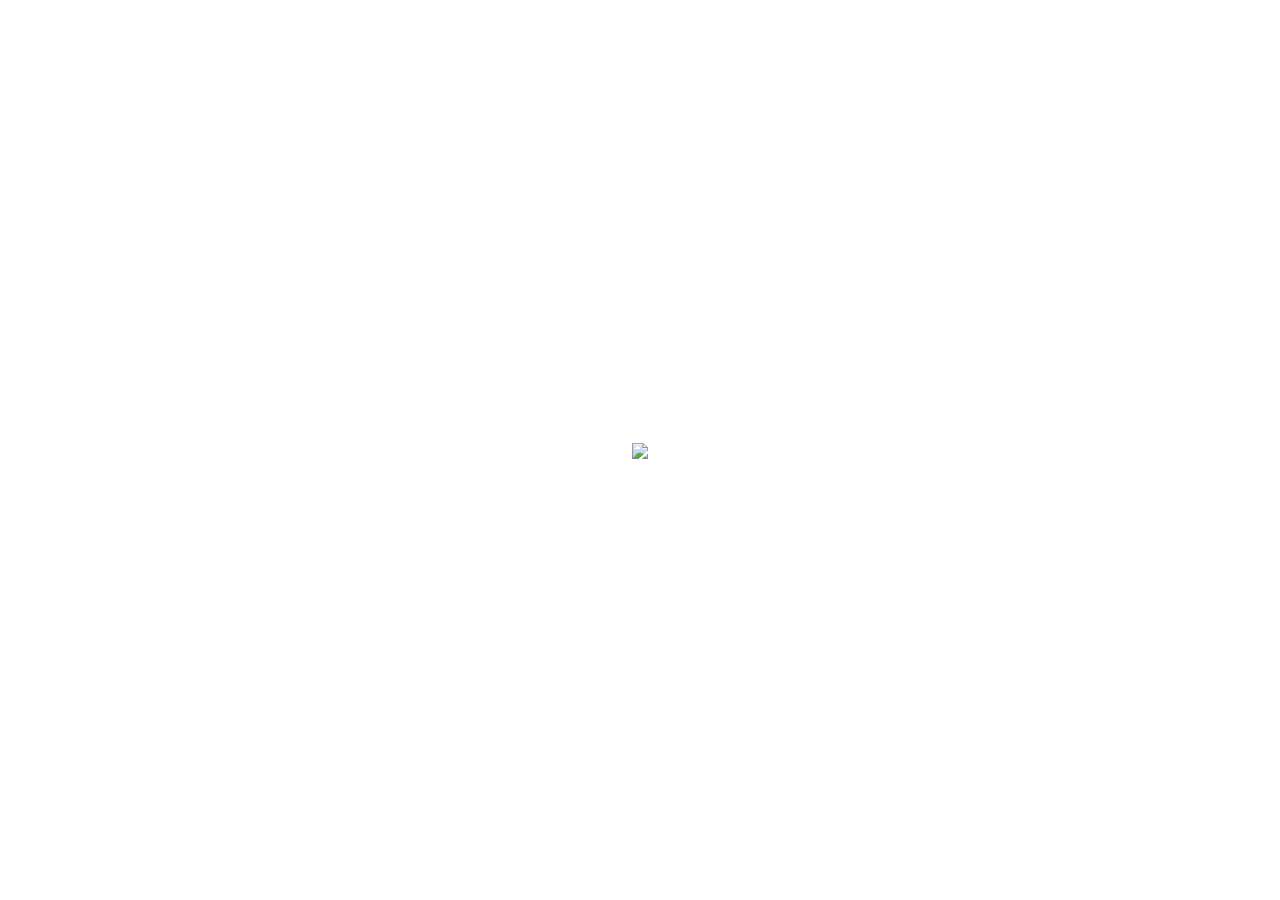
==== index.html @ 92286419 "Add files via upload" ====
<!DOCTYPE html>
<html lang="en">

<head>
    <meta charset="UTF-8">
    <meta name="viewport" content="width=device-width, initial-scale=1.0">
    <link rel="stylesheet" type="text/css" href="stylesheet.css" />

    <link rel="stylesheet" type="text/css" href="ani.css" />
    <link href="https://cdn.jsdelivr.net/npm/bootstrap@5.3.0/dist/css/bootstrap.min.css" rel="stylesheet">
    <link rel="stylesheet" href="https://cdnjs.cloudflare.com/ajax/libs/animate.css/4.1.1/animate.min.css">
    <title>3TH YEAR ANNIVERSARY</title>
</head>

<body>
    <div class="row full-height">
        <div class="col-md-12 m-auto  d-flex justify-content-center animate__pulse">
            <button onclick="typeWriter(); hide('heartLetter')">
                <img id="heartLetter" class="heartbeat" src="/image/love letter@1x-1.0s-200px-200px.svg">
            </button>
            <p id="loveLetter"></p>


        </div>

    </div>
</body>
<script>
    var i = 0;
    let txt = "Hi baby! IT IS OFFICIALLY 3 YEARS YAYYYY 🥳🥳🥳. I LOVE YOU WITH ALL MY HEART 👩🏻‍❤️‍👨🏻.  Thank you for the past 3 years that you are always by my side through ups and downs. You are always patient with me and loving me as the best that you could and I’m always appreciated everything you’ve done for me, for us.  I know that relationship is hard, there are so much more for us to learn, to be better and help each other grow every single day and I’m so grateful that I’m in this journey with YOU. You are my best friend, my love and my rock.You boost my confidence and help me learn so much about myself. You always give me the affirmation throughout our relationship which makes me feel really loved. You bring me endless joy and I can’t imagine a single day without you! I LOVE YOU";

    var speed = 50;

    function typeWriter() {

        if (i < txt.length) {
            document.getElementById("loveLetter").innerHTML += txt.charAt(i);
            i++;
            setTimeout(typeWriter, speed);
        }
    }
    function show(toBlock) {
        setDisplay(toBlock, 'block');
    }
    function hide(toNone) {
        setDisplay(toNone, 'none');
    }
    function setDisplay(target, str) {
        document.getElementById(target).style.display = str;
    }
</script>

</html>
---- stylesheet.css ----
.full-height {
    height: 100vh;
}

.heartbeat {
    -webkit-animation: heartbeat 1s ease-in-out infinite both;
    animation: heartbeat 1s ease-in-out infinite both;
}

button {
    border: none !important;
    background: transparent !important;
}

#loveLetter {
    font-family: 'Babydoll';
}

@font-face {
    font-family: 'Babydoll';
    src: url('/babydoll/Baby\ Doll.ttf');
}

/* ----------------------------------------------
 * Generated by Animista on 2025-3-18 14:33:28
 * Licensed under FreeBSD License.
 * See http://animista.net/license for more info. 
 * w: http://animista.net, t: @cssanimista
 * ---------------------------------------------- */

/**
 * ----------------------------------------
 * animation heartbeat
 * ----------------------------------------
 */
@-webkit-keyframes heartbeat {
    from {
        -webkit-transform: scale(1);
        transform: scale(1);
        -webkit-transform-origin: center center;
        transform-origin: center center;
        -webkit-animation-timing-function: ease-out;
        animation-timing-function: ease-out;
    }

    10% {
        -webkit-transform: scale(0.91);
        transform: scale(0.91);
        -webkit-animation-timing-function: ease-in;
        animation-timing-function: ease-in;
    }

    17% {
        -webkit-transform: scale(0.98);
        transform: scale(0.98);
        -webkit-animation-timing-function: ease-out;
        animation-timing-function: ease-out;
    }

    33% {
        -webkit-transform: scale(0.87);
        transform: scale(0.87);
        -webkit-animation-timing-function: ease-in;
        animation-timing-function: ease-in;
    }

    45% {
        -webkit-transform: scale(1);
        transform: scale(1);
        -webkit-animation-timing-function: ease-out;
        animation-timing-function: ease-out;
    }
}

@keyframes heartbeat {
    from {
        -webkit-transform: scale(1);
        transform: scale(1);
        -webkit-transform-origin: center center;
        transform-origin: center center;
        -webkit-animation-timing-function: ease-out;
        animation-timing-function: ease-out;
    }

    10% {
        -webkit-transform: scale(0.91);
        transform: scale(0.91);
        -webkit-animation-timing-function: ease-in;
        animation-timing-function: ease-in;
    }

    17% {
        -webkit-transform: scale(0.98);
        transform: scale(0.98);
        -webkit-animation-timing-function: ease-out;
        animation-timing-function: ease-out;
    }

    33% {
        -webkit-transform: scale(0.87);
        transform: scale(0.87);
        -webkit-animation-timing-function: ease-in;
        animation-timing-function: ease-in;
    }

    45% {
        -webkit-transform: scale(1);
        transform: scale(1);
        -webkit-animation-timing-function: ease-out;
        animation-timing-function: ease-out;
    }
}
---- ani.css ----
@keyframes animate {
    0.00% {
        transform: translate(0.00px, 0.00px) rotate(0.00deg) scale(0.91, 0.91) skew(0deg, 0.00deg);
        opacity: 1.00;
    }

    4.00% {
        transform: translate(0.00px, 0.00px) rotate(0.00deg) scale(0.91, 0.91);
    }

    8.00% {
        animation-timing-function: cubic-bezier(0.69, 0.60, 0.35, 0.27);
        transform: translate(0.00px, 0.00px) rotate(0.00deg) scale(0.91, 0.91);
    }

    14.00% {
        transform: translate(0.00px, 0.00px) rotate(0.00deg) scale(0.93, 0.93);
    }

    18.00% {
        transform: translate(0.00px, 0.00px) rotate(0.00deg) scale(0.94, 0.94);
    }

    22.00% {
        animation-timing-function: cubic-bezier(0.67, 0.66, 0.34, 0.33);
        transform: translate(0.00px, 0.00px) rotate(0.00deg) scale(0.96, 0.96);
    }

    26.00% {
        transform: translate(0.00px, 0.00px) rotate(0.00deg) scale(0.97, 0.97);
    }

    30.00% {
        transform: translate(0.00px, 0.00px) rotate(0.00deg) scale(0.99, 0.99);
    }

    34.00% {
        animation-timing-function: cubic-bezier(0.65, 0.71, 0.32, 0.38);
        transform: translate(0.00px, 0.00px) rotate(0.00deg) scale(1.01, 1.01);
    }

    40.00% {
        animation-timing-function: cubic-bezier(0.64, 0.74, 0.31, 0.41);
        transform: translate(0.00px, 0.00px) rotate(0.00deg) scale(1.02, 1.02);
    }

    46.00% {
        animation-timing-function: cubic-bezier(0.60, 0.91, 0.23, 0.63);
        transform: translate(0.00px, 0.00px) rotate(0.00deg) scale(1.03, 1.03);
    }

    50.00% {
        transform: translate(0.00px, 0.00px) rotate(0.00deg) scale(1.03, 1.03);
    }

    54.00% {
        transform: translate(0.00px, 0.00px) rotate(0.00deg) scale(1.03, 1.03);
    }

    58.00% {
        animation-timing-function: cubic-bezier(0.69, 0.60, 0.35, 0.27);
        transform: translate(0.00px, 0.00px) rotate(0.00deg) scale(1.03, 1.03);
    }

    64.00% {
        transform: translate(0.00px, 0.00px) rotate(0.00deg) scale(1.01, 1.01);
    }

    68.00% {
        transform: translate(0.00px, 0.00px) rotate(0.00deg) scale(1.00, 1.00);
    }

    72.00% {
        animation-timing-function: cubic-bezier(0.67, 0.66, 0.34, 0.33);
        transform: translate(0.00px, 0.00px) rotate(0.00deg) scale(0.98, 0.98);
    }

    76.00% {
        animation-timing-function: cubic-bezier(0.66, 0.68, 0.33, 0.35);
        transform: translate(0.00px, 0.00px) rotate(0.00deg) scale(0.97, 0.97);
    }

    82.00% {
        animation-timing-function: cubic-bezier(0.65, 0.71, 0.32, 0.38);
        transform: translate(0.00px, 0.00px) rotate(0.00deg) scale(0.94, 0.94);
    }

    88.00% {
        animation-timing-function: cubic-bezier(0.65, 0.73, 0.31, 0.40);
        transform: translate(0.00px, 0.00px) rotate(0.00deg) scale(0.92, 0.92);
    }

    94.00% {
        animation-timing-function: cubic-bezier(0.63, 0.80, 0.28, 0.48);
        transform: translate(0.00px, 0.00px) rotate(0.00deg) scale(0.91, 0.91);
    }

    100.00% {
        animation-timing-function: cubic-bezier(0.63, 0.80, 0.28, 0.48);
        transform: translate(0.00px, 0.00px) rotate(0.00deg) scale(0.91, 0.91);
    }
}

</STYLE>< !-- [ldio] generated by https: //loading.io --></svg>
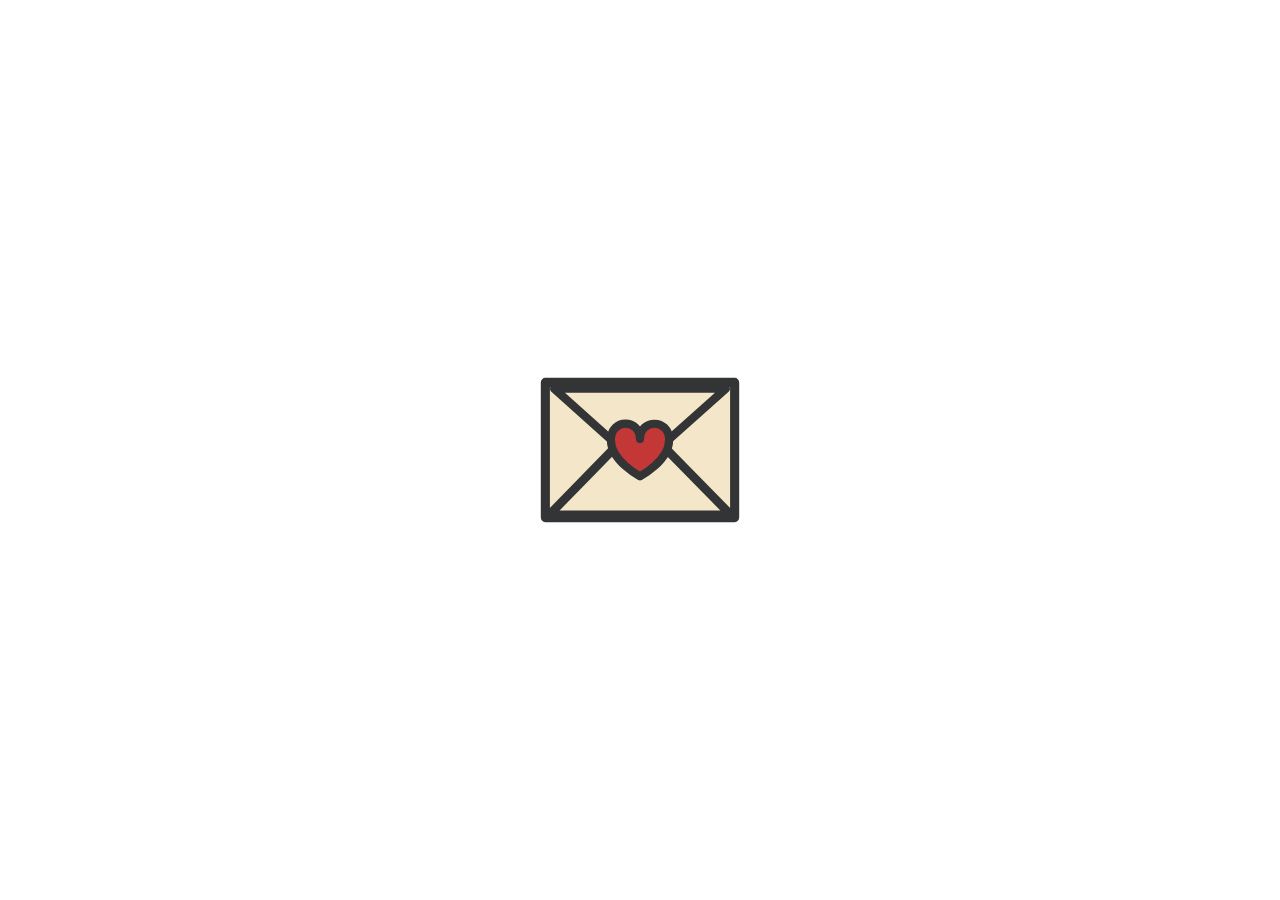
==== commit aa10031e: "Update index.html" ====
--- a/index.html
+++ b/index.html
@@ -5,6 +5,7 @@
     <meta charset="UTF-8">
     <meta name="viewport" content="width=device-width, initial-scale=1.0">
     <link rel="stylesheet" type="text/css" href="stylesheet.css" />
+  <link rel="icon" type="image/x-icon" href="/loveletter.svg">
 
     <link rel="stylesheet" type="text/css" href="ani.css" />
     <link href="https://cdn.jsdelivr.net/npm/bootstrap@5.3.0/dist/css/bootstrap.min.css" rel="stylesheet">
@@ -16,7 +17,7 @@
     <div class="row full-height">
         <div class="col-md-12 m-auto  d-flex justify-content-center animate__pulse">
             <button onclick="typeWriter(); hide('heartLetter')">
-                <img id="heartLetter" class="heartbeat" src="/image/love letter@1x-1.0s-200px-200px.svg">
+                <img id="heartLetter" class="heartbeat" src="/loveletter.svg">
             </button>
             <p id="loveLetter"></p>
 
@@ -50,4 +51,4 @@
     }
 </script>
 
-</html>+</html>
--- a/stylesheet.css
+++ b/stylesheet.css
@@ -18,7 +18,7 @@
 
 @font-face {
     font-family: 'Babydoll';
-    src: url('/babydoll/Baby\ Doll.ttf');
+    src: url('/Baby\ Doll.ttf');
 }
 
 /* ----------------------------------------------
@@ -109,4 +109,4 @@
         -webkit-animation-timing-function: ease-out;
         animation-timing-function: ease-out;
     }
-}+}
